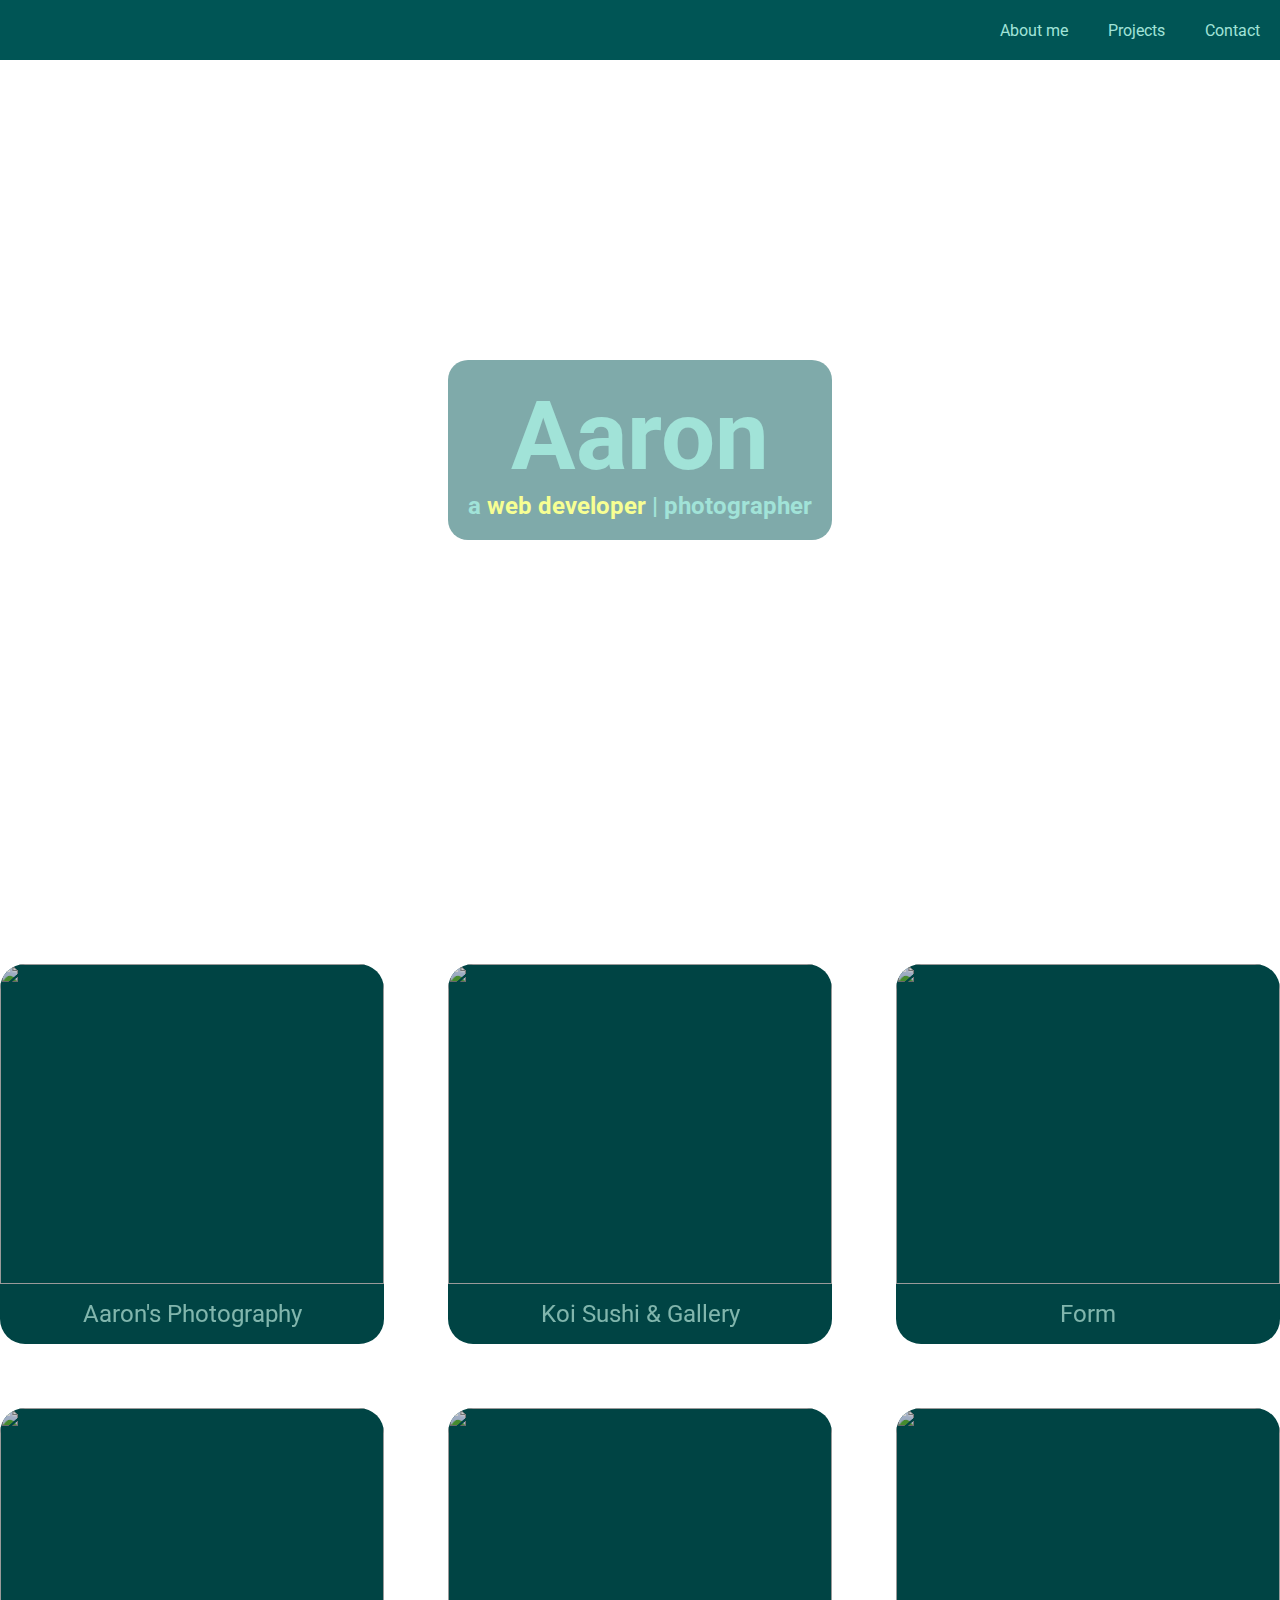
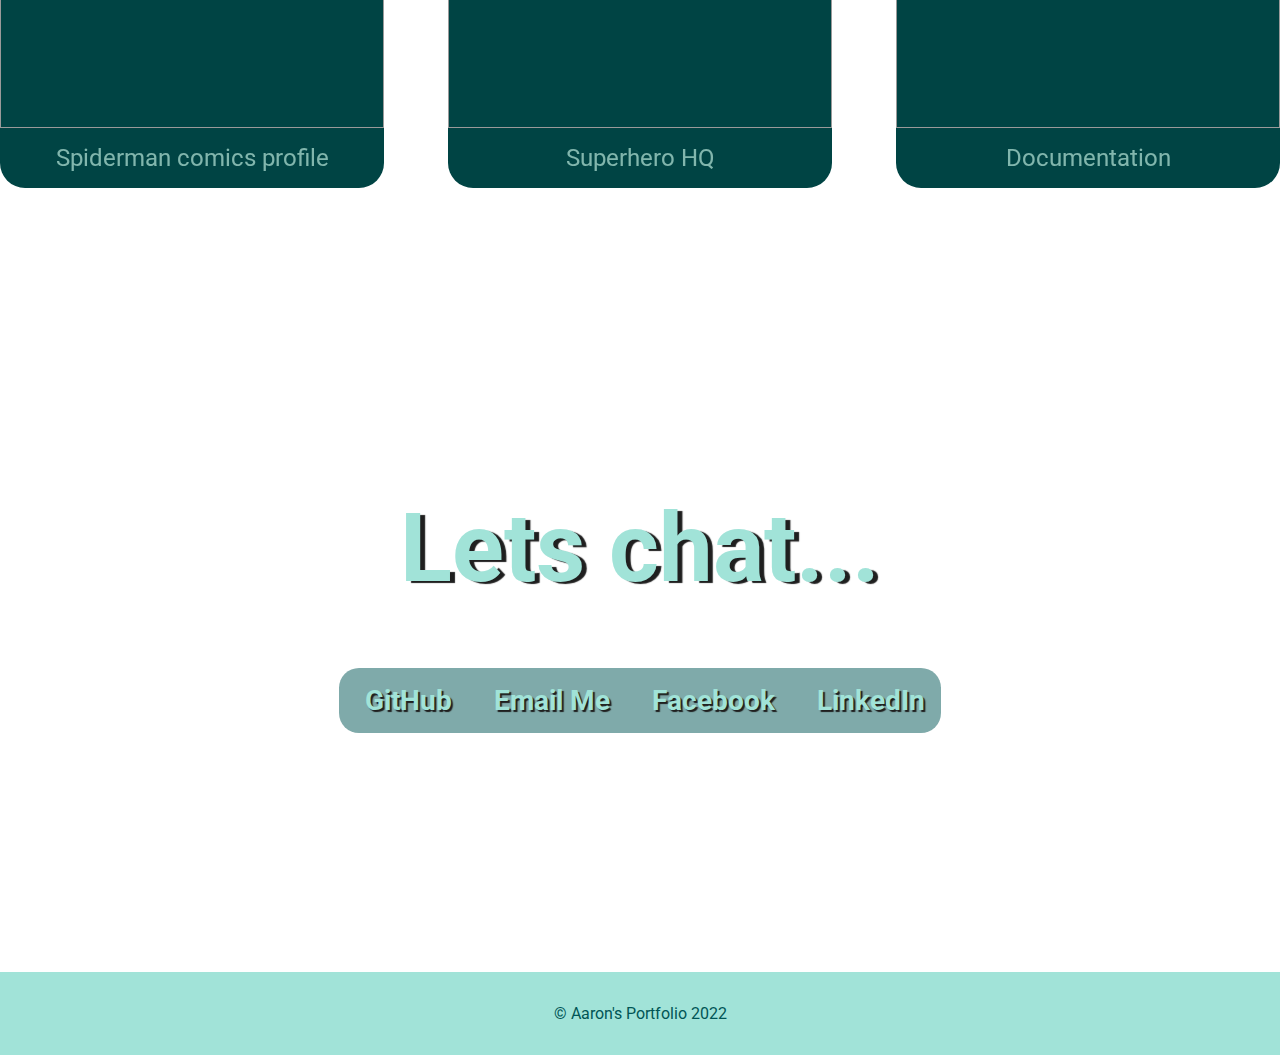
==== index.html @ 268b301d "updated porfolio project href from github" ====
<!DOCTYPE html>
<html>
  <head>
    <meta charset="utf-8" />
    <meta name="viewport" content="width=device-width, initial-scale=1.0">
    <script src="https://kit.fontawesome.com/6a82e1e8b1.js" crossorigin="anonymous"></script>
    <link rel="preconnect" href="https://fonts.googleapis.com">
<link rel="preconnect" href="https://fonts.gstatic.com" crossorigin>
<link href="https://fonts.googleapis.com/css2?family=Archivo:ital@0;1&family=Roboto:ital,wght@0,300;0,400;0,500;0,700;0,900;1,100;1,300;1,400;1,500;1,700&display=swap" rel="stylesheet">
    <link rel="stylesheet" type="text/css" href="css/styles.css"/>
    <title>Aaron's Portfolio</title>
  </head>
  <body>
  <nav id="navbar">
    <ul>
        <li><a class="nav-link" href="#welcome-section">About me</a></li>
        <li><a class="nav-link" href="#projects">Projects</a></li>
        <li><a class="nav-link" href="#contact">Contact</a></li>
    </ul>
  </nav>

    <main>
      <section id="welcome-section">
       <header id="myheader">
        <h1>Aaron</h1>
      <h2>a <span style="color:#F7FF93">web developer</span> | <a href="https://aaront028.github.io/atphotography" target="_blank">photographer</a></h2>
        </header>
      </section>
      
      <section id="projects" class="project-section">
        <div class="project-grid">

        <a href="https://aaront028.github.io/atphotography" target="_blank" class="project project-tile">
            <img class="project-image" src="https://aaront028.github.io/atphotography/images/simba2.webp" />
            <p class="project-title">Aaron's Photography</p>
            </a>
        
        <a href="https://aaront028.github.io/koisushigallery/" target="_blank" class="project project-tile">
            <img class="project-image" src="https://aaront028.github.io/koisushigallery/images/sushihero.webp" />
            <p class="project-title">Koi Sushi & Gallery</p>
            </a>

        <a href="https://aaront028.github.io/form/" target="_blank" class="project project-tile">
          <img class="project-image"src="https://images.unsplash.com/photo-1450101499163-c8848c66ca85?ixlib=rb-1.2.1&ixid=MnwxMjA3fDB8MHxwaG90by1wYWdlfHx8fGVufDB8fHx8&auto=format&fit=crop&w=870&q=80" />
          <p class="project-title">Form</p>
          </a>
  
        <a href="https://aaront028.github.io/spiderman/" target="_blank" class="project project-tile">
          <img class="project-image" src="https://images.unsplash.com/photo-1635805737707-575885ab0820?ixlib=rb-1.2.1&ixid=MnwxMjA3fDB8MHxwaG90by1wYWdlfHx8fGVufDB8fHx8&auto=format&fit=crop&w=387&q=80"/>
          <p class="project-title">Spiderman comics profile</p>
          </a>          

        <a href="https://aaront028.github.io/superherohq/" target="_blank" class="project project-tile">
          <img class="project-image" src="https://images.unsplash.com/photo-1531907700752-62799b2a3e84?ixlib=rb-1.2.1&ixid=MnwxMjA3fDB8MHxwaG90by1wYWdlfHx8fGVufDB8fHx8&auto=format&fit=crop&w=870&q=80" />
          <p class="project-title">Superhero HQ</p>    
          </a>
     
        <a href="https://aaront028.github.io/documentation/" target="_blank" class="project project-tile">
          <img class="project-image" src="https://images.unsplash.com/photo-1607706189992-eae578626c86?ixlib=rb-1.2.1&ixid=MnwxMjA3fDB8MHxwaG90by1wYWdlfHx8fGVufDB8fHx8&auto=format&fit=crop&w=870&q=80" />
          <p class="project-title">Documentation</p>   
          </a>

          </div>
      </section>
      <section id="contact">
        <div class="contact-title">
            <div class="chat">
            <h2>Lets chat...<h2>
            </div>
          <div class="social-media">
              <a id="profile-link" class="github" href="https://github.com/Aaront028" target="_blank">
              <i class="fa-brands fa-github">
              </i><h3>GitHub</h3>
              </a>
      <a class="emailme" href="mailto:info@aarontan.co.nz">
      <i class="fa-solid fa-at">  
          </i><h3>Email Me</h3>
        </a>
        <a class="facebook" href="https://www.facebook.com/aaron.tan.750983" target="_blank">
      <i class="fa-brands fa-facebook">
        </i><h3>Facebook</h3>
        </a>
         <a class="linkedin" href="https://www.linkedin.com/in/aaron-tan-036896151/">
            <i class="fa-brands fa-linkedin"></i>
            <h3>LinkedIn</h3>
        </a>
          </div>
          </div>
      </section>

      <footer>
        <p>
            &copy; Aaron's Portfolio 2022
    
        </p>
      </footer>
      </main>
    </body>
</html>
---- css/styles.css ----
* {
    margin: 0;
    padding: 0;
  }  

  
  :root {
    --main-light: #A1E3D8;
    --main-yellow: #F7FF93;
    --main-light-blue: #069A8E;
    --main-blue: #005555;
  }
  
  body {
    font-family: Roboto, "Sans serif";
  }

  /* Navigation styles */
  #navbar {
    position: fixed;
    background-color: var(--main-blue);
    height:60px;
    width:100%;
    z-index: 2;;
  }
  
  #navbar, ul {
    display: flex;
    justify-content: flex-end ;
    align-items: center;  
    margin:0;
  }

  #navbar > ul > li {
    padding: 20px ;
    list-style-type: none;
    margin:0;
  }
  
  a {
    /* font-size: 1rem; */
    text-decoration: none;
    color: var(--main-light) ;
    text-align: center;
  }

/* hover effect for navigation */
  li:hover{
    background-color: #069A8E;
  }
  
  /* Main title and background overlay  */

  h1 {
    font-size: 6rem;
  }
  

  #myheader {
    background-color: rgba(0, 85, 85, .5);
    padding: 20px;
    border-radius: 20px;
  }

/* Hero image of the main page */

  #welcome-section {
    background-attachment: fixed;
    background-image: url("https://images.unsplash.com/photo-1453928582365-b6ad33cbcf64?ixlib=rb-1.2.1&ixid=MnwxMjA3fDB8MHxwaG90by1wYWdlfHx8fGVufDB8fHx8&auto=format&fit=crop&w=873&q=80");
    background-size: cover;
    background-repeat: no-repeat;
    text-align: center;
    color: #A1E3D8;
    display:flex;
    flex-direction: column;
    align-items: center;
    justify-content: center;
    height: 100vh;
    overflow: auto; 
    width: auto;
  }

/* Porfolio grids with image */

.project-grid{
  
   display: grid;
   grid-template-columns: repeat(auto-fit, minmax(320px, 1fr));   justify-content: center;
   grid-gap: 4rem;
   width: 100%;
   max-width: 1280px;
   margin: 0 auto;
   padding-bottom: 4rem;
   padding-top: 4rem;
 }

.project-image {
    height: 320px;
    width: 100%;
    object-fit: cover;
}

.project-title {
    font-size: 1.5rem;
    padding: 1rem 0.5rem;
}
  
/* Adding border curves and hover effect to images */
img {
    border-top-left-radius: 25px;
    border-top-right-radius: 25px;
    display: block;
    width: 100%;
}

.project {
    border-radius: 25px;
    background-color: #005555;
    filter:brightness(80%);
}

.project:hover{
    filter:none;
  }

/* Contact section  */
  #contact {
    background-image: url("https://images.unsplash.com/photo-1604881988758-f76ad2f7aac1?ixlib=rb-1.2.1&ixid=MnwxMjA3fDB8MHxwaG90by1wYWdlfHx8fGVufDB8fHx8&auto=format&fit=crop&w=871&q=80");
    background-repeat: no-repeat;
    background-attachment: fixed;
    background-size: cover;;
    display:flex;
    flex-direction: column;
    width: auto;
    height: auto;
    align-items: center;
    text-align: center;
    padding:0 2rem;
  }

  .contact-title {
    display:flex;
    color: #A1E3D8; 
    flex-direction: column;
    align-items: center;
    justify-content: center;
    height: 80vh;
    text-align: center;
  }
  
  .chat {
    color: var(--main-light);
    display:block;
    text-align: center;
    font-size: 4rem;
    text-shadow:5px 2px 1px #1f1f1f;
    padding-bottom:0;
 }

  .social-media {
    display: flex;
    flex-direction: row; 
    justify-content: center;
    width: 100%;
    flex-wrap: wrap;
    margin-top: 4rem;
    max-width: 980px;
    background-color: rgba(0, 85, 85, .5);
    border-radius: 20px;
  }

  .social-media > a {
    font-size: 1.5rem;
    padding: 1rem;
  }

  i {
    padding-right: 10px;
  }

  .emailme, .facebook, .linkedin, .github {
    color: var(--main-light);
    display:flex;
    flex-direction: row;
    justify-content: center;
    padding-left: 2rem;
    padding-right: 2rem;
    text-shadow:2px 2px 1px #1f1f1f;
    cursor: pointer;
    margin-top: 0;
  }
  
  .emailme:hover, .facebook:hover, .linkedin:hover, .github:hover {
    transition: all 0.3s;
    cursor: pointer;
    transform: translateY(8px);
    color: var(--main-yellow);
  }
  
  footer {
    display: flex;
    justify-content: center;
    background-color: var(--main-light);
    width: auto;
    height:auto;
    padding:2rem;
  }

  footer > p {
      color: var(--main-blue);
  }
  
  @media screen and (max-width: 560px) {
    .social-media > a {
        font-size: 1.2rem;
        padding: .8rem;
        }
        
    .chat {
        display: block;
        padding-bottom: 20px;
        font-size: 3rem;
    }

    #welcome-section {
        height: 100vh;
        overflow: none;
    }
      
    footer > p {
      font-size: 1rem;
    }

    .projects-section {
      padding: 6rem 1rem;
    }

  }
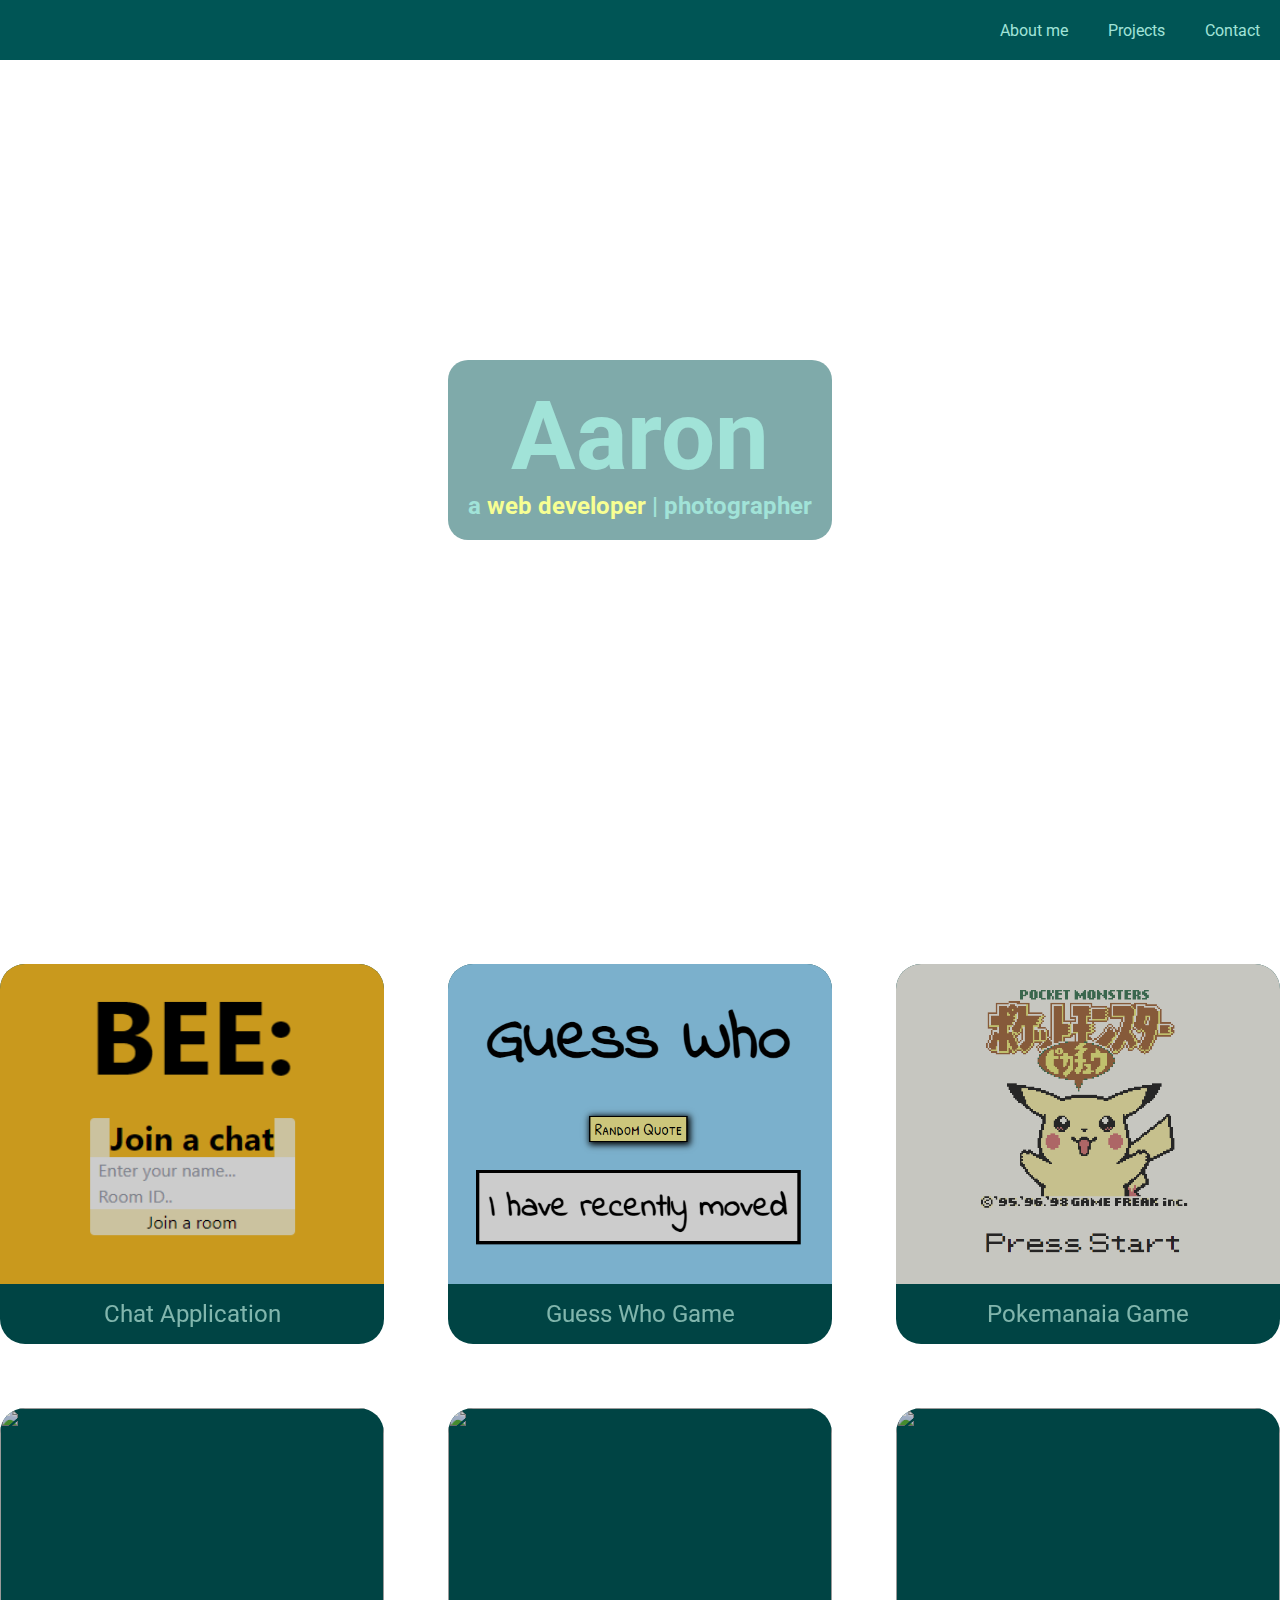
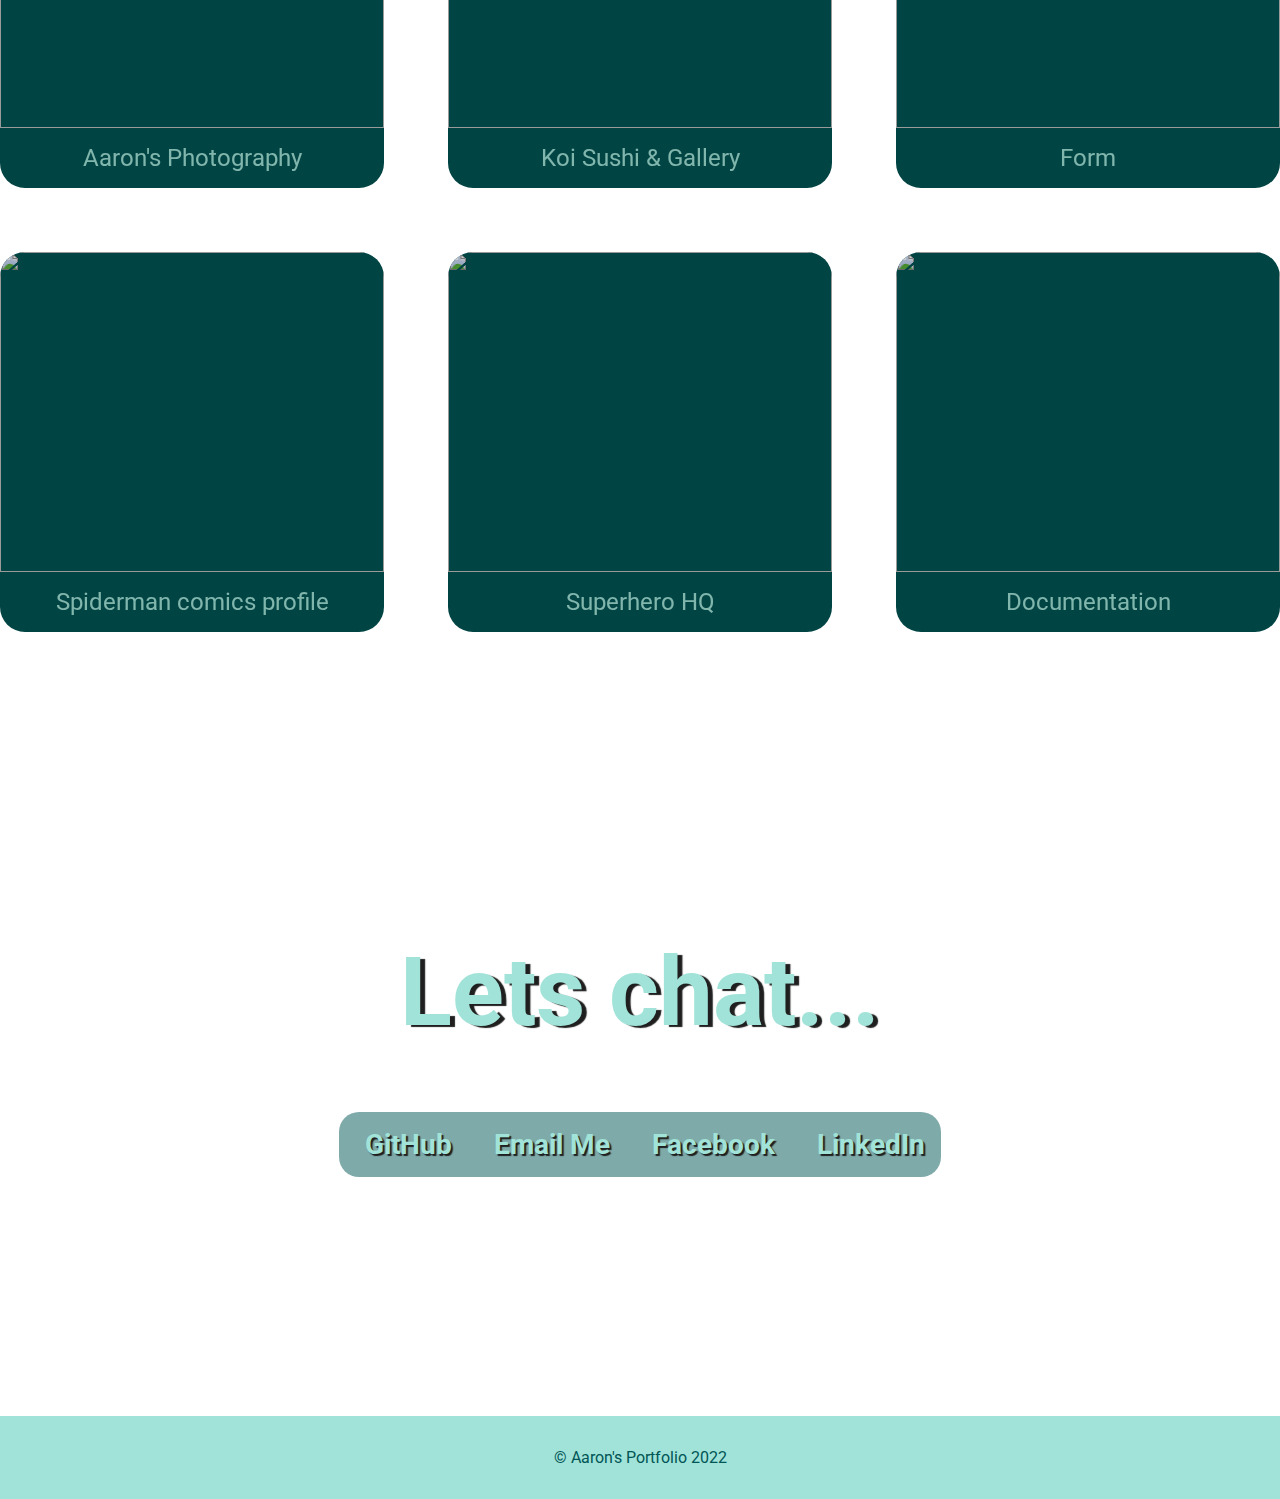
==== commit a5b4319a: "add three additional websites to portfolio" ====
--- a/index.html
+++ b/index.html
@@ -30,6 +30,19 @@
       <section id="projects" class="project-section">
         <div class="project-grid">
 
+          <a href="https://azzsocketchatapp.herokuapp.com/" target="_blank" class="project project-tile">
+            <img class="project-image" src="images/bee.png" />
+            <p class="project-title">Chat Application</p>   
+            </a>
+          <a href="https://guess-who-manaia-azz.herokuapp.com" target="_blank" class="project project-tile">
+            <img class="project-image" src="images/guesswhotitle.PNG" />
+            <p class="project-title">Guess Who Game</p>   
+            </a>
+          <a href="https://pokemanaia.herokuapp.com/" target="_blank" class="project project-tile">
+            <img class="project-image" src="images/pokemanaia.PNG" />
+            <p class="project-title">Pokemanaia Game</p>   
+            </a>
+
         <a href="https://aaront028.github.io/atphotography" target="_blank" class="project project-tile">
             <img class="project-image" src="https://aaront028.github.io/atphotography/images/simba2.webp" />
             <p class="project-title">Aaron's Photography</p>
@@ -59,6 +72,9 @@
           <img class="project-image" src="https://images.unsplash.com/photo-1607706189992-eae578626c86?ixlib=rb-1.2.1&ixid=MnwxMjA3fDB8MHxwaG90by1wYWdlfHx8fGVufDB8fHx8&auto=format&fit=crop&w=870&q=80" />
           <p class="project-title">Documentation</p>   
           </a>
+
+  
+          
 
           </div>
       </section>
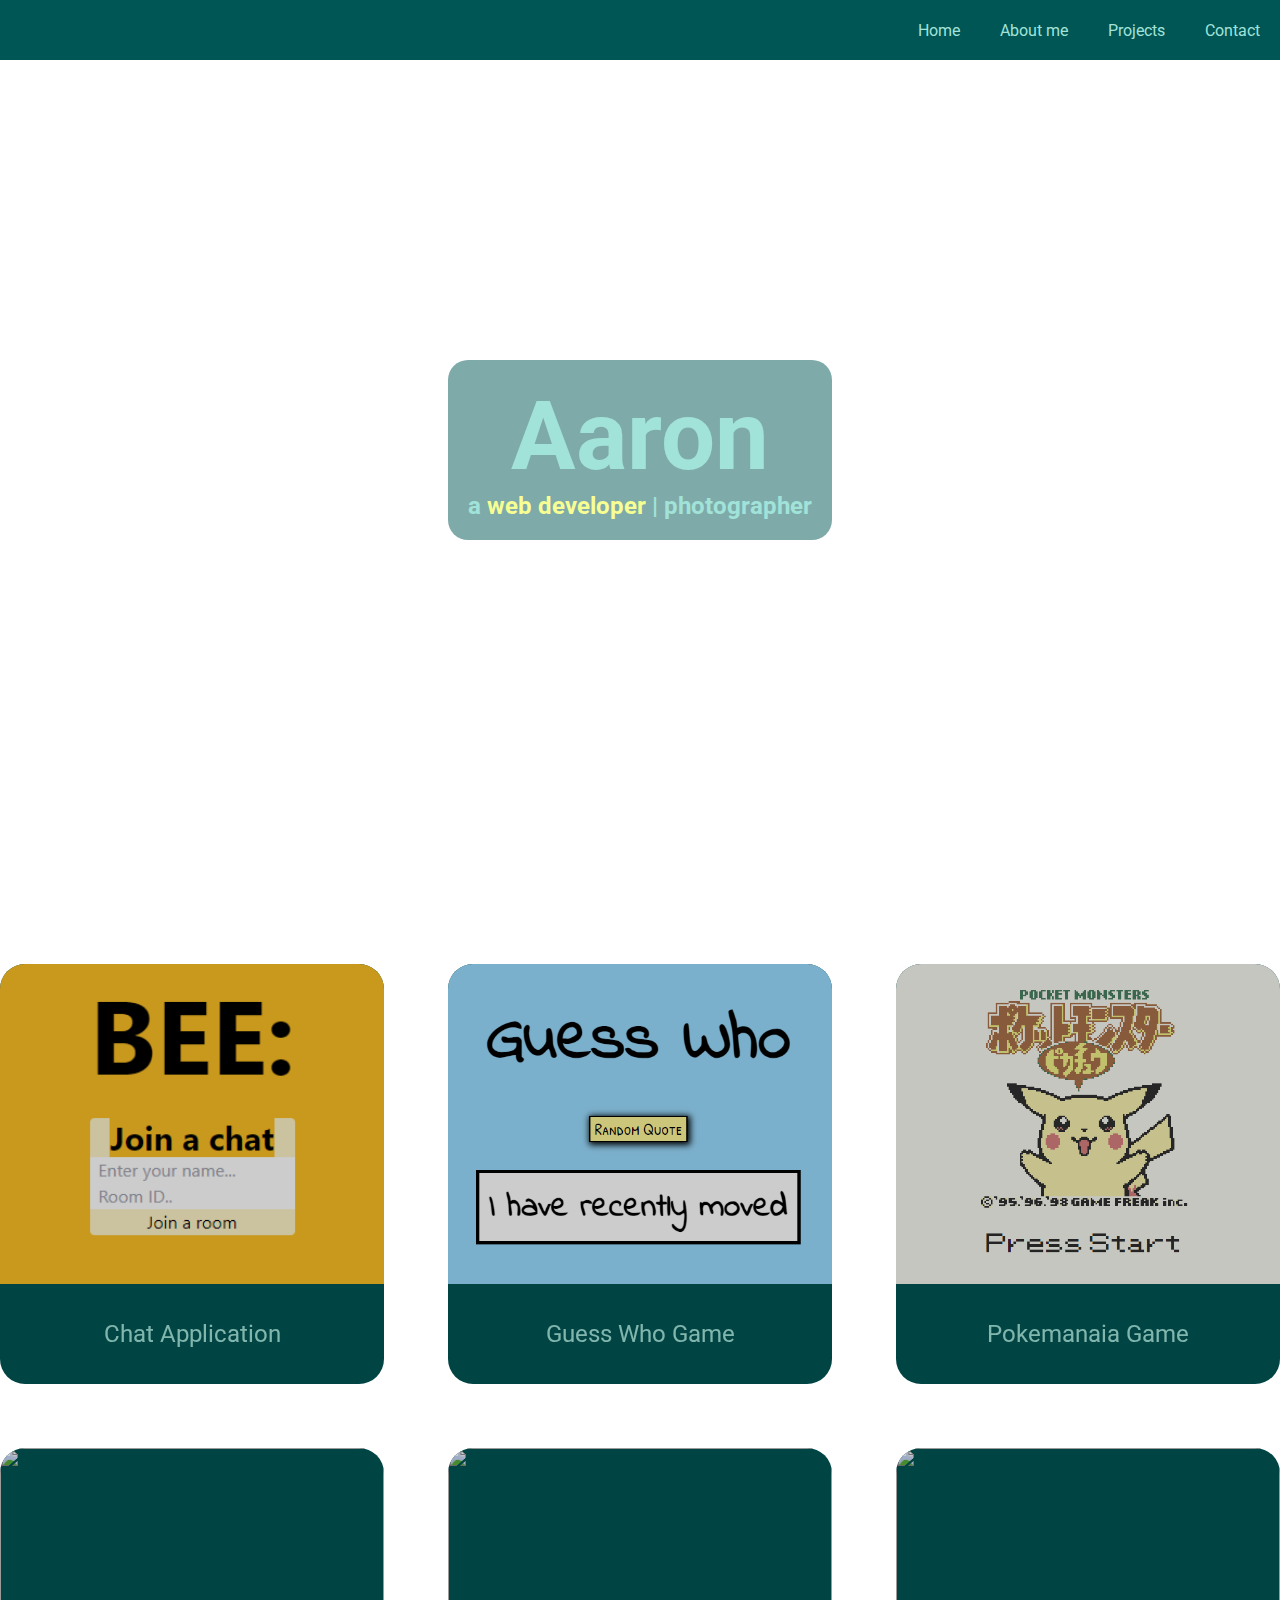
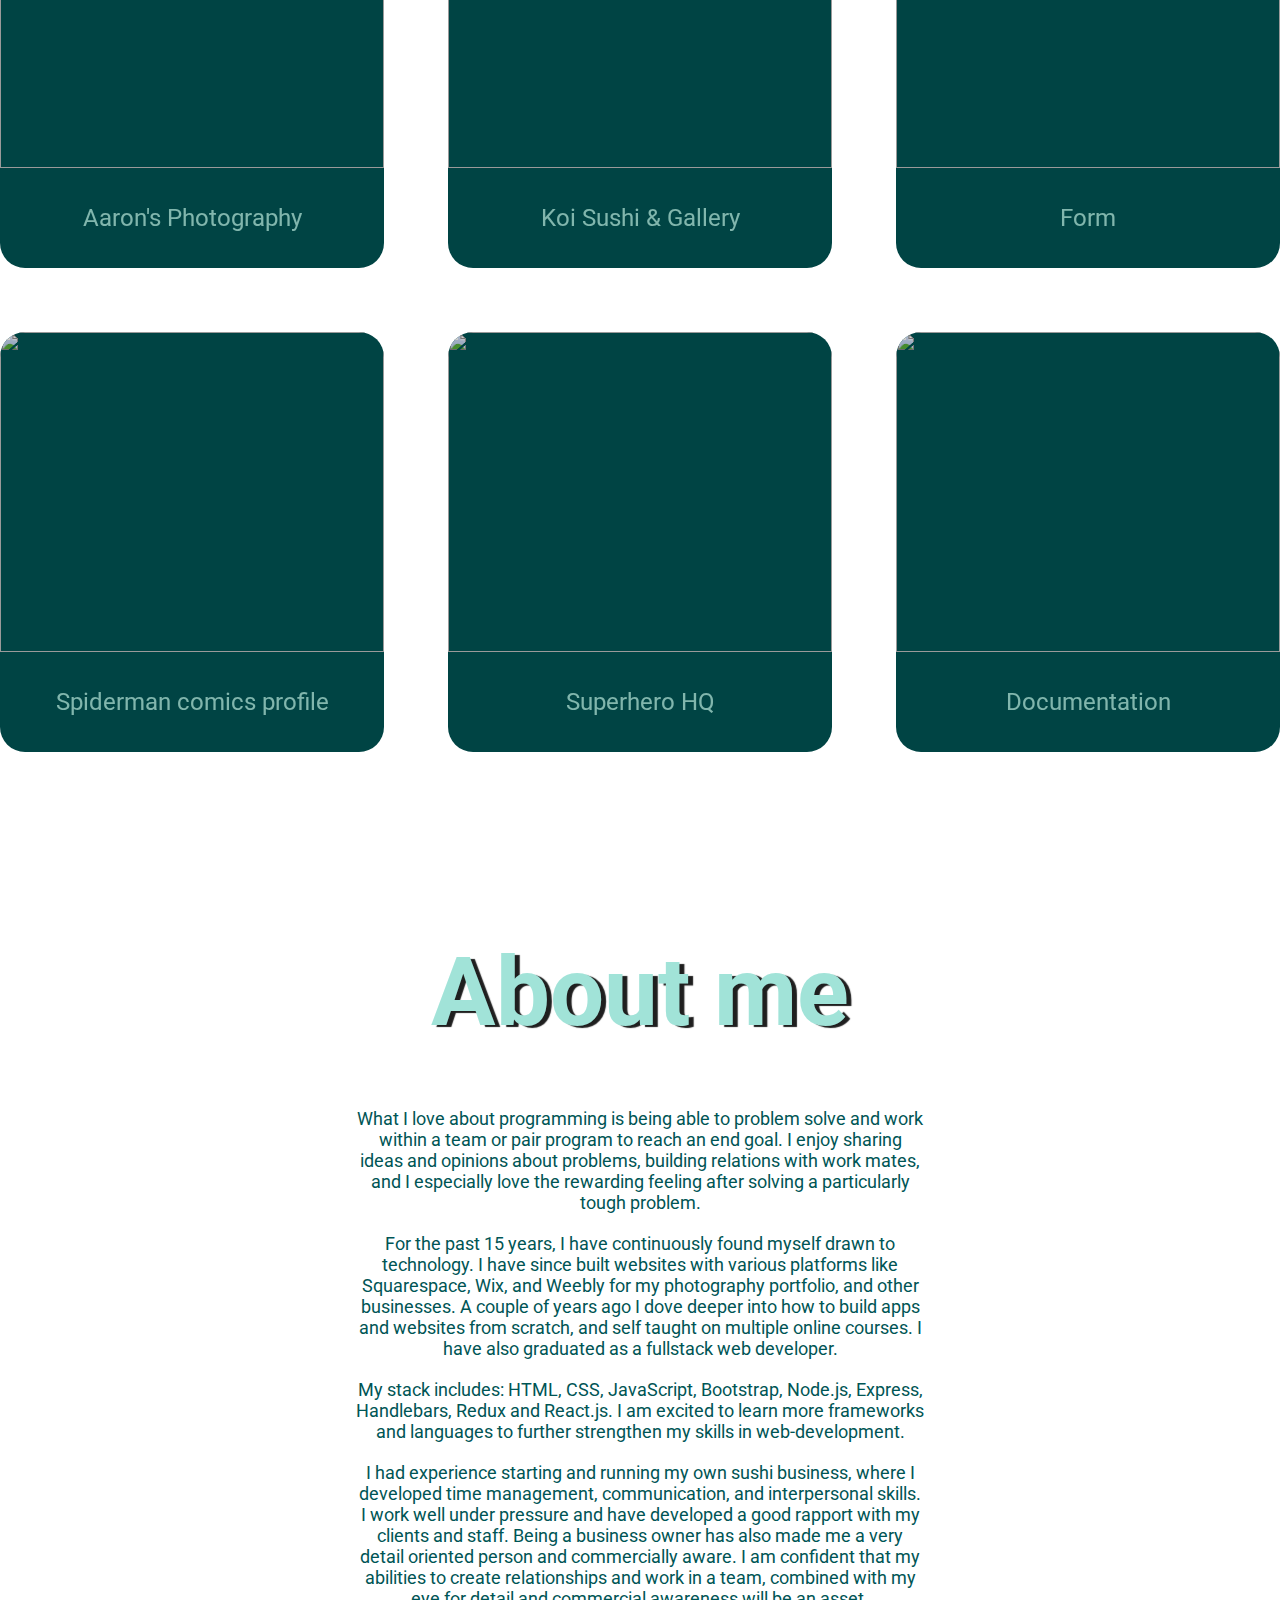
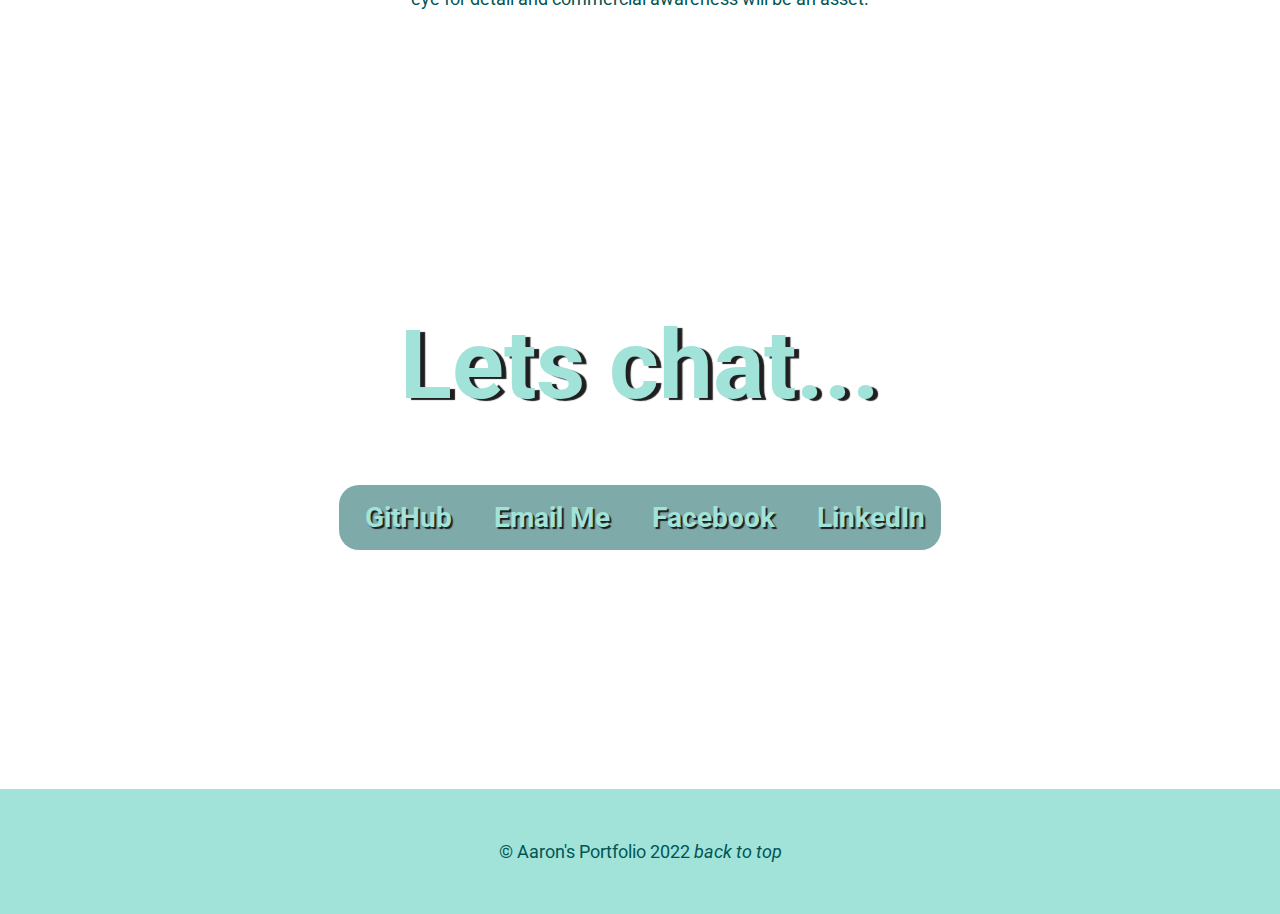
==== commit 5b02933f: "add about me section, centered and changed home link" ====
--- a/index.html
+++ b/index.html
@@ -13,7 +13,8 @@
   <body>
   <nav id="navbar">
     <ul>
-        <li><a class="nav-link" href="#welcome-section">About me</a></li>
+      <li><a class="nav-link" href="#welcome-section">Home</a></li>
+        <li><a class="nav-link" href="#aboutme">About me</a></li>
         <li><a class="nav-link" href="#projects">Projects</a></li>
         <li><a class="nav-link" href="#contact">Contact</a></li>
     </ul>
@@ -25,7 +26,10 @@
         <h1>Aaron</h1>
       <h2>a <span style="color:#F7FF93">web developer</span> | <a href="https://aaront028.github.io/atphotography" target="_blank">photographer</a></h2>
         </header>
+
+     
       </section>
+     
       
       <section id="projects" class="project-section">
         <div class="project-grid">
@@ -77,10 +81,48 @@
           
 
           </div>
+    
+        <p></p>
       </section>
+      <section id="aboutme">
+      <div class="chat">
+              
+        <h2 class="aboutme-title">About me<h2>
+        </div>
+      <div class="hidden">
+        <p>What I love about programming is being able to problem solve and work
+          within a team or pair program to reach an end goal. I enjoy sharing ideas and
+          opinions about problems, building relations with work mates, and I
+          especially love the rewarding feeling after solving a particularly tough
+          problem.</p>
+  
+        <p>For the past 15 years, I have continuously found myself drawn to technology.
+          I have since built websites with various platforms like Squarespace, Wix, and
+          Weebly for my photography portfolio, and other businesses. A couple of
+          years ago I dove deeper into how to build apps and websites from scratch,
+          and self taught on multiple online courses. I have also graduated as a fullstack
+          web developer.</p>
+  
+        <p>My stack includes: HTML, CSS, JavaScript, Bootstrap, Node.js, Express,
+          Handlebars, Redux and React.js. I am excited to learn more frameworks and
+          languages to further strengthen my skills in web-development.</p>
+  
+        <p>I had experience starting and running my own sushi business, where I
+          developed time management, communication, and interpersonal skills. I
+          work well under pressure and have developed a good rapport with my
+          clients and staff. Being a business owner has also made me a very detail
+          oriented person and commercially aware. I am confident that my abilities to
+          create relationships and work in a team, combined with my eye for detail
+          and commercial awareness will be an asset.</p>
+  
+    
+        </div>
+    </section>
       <section id="contact">
+      
         <div class="contact-title">
             <div class="chat">
+              
             <h2>Lets chat...<h2>
             </div>
           <div class="social-media">
@@ -107,7 +149,7 @@
       <footer>
         <p>
             &copy; Aaron's Portfolio 2022
-    
+            <em><a class="footerlink" href="#welcome-section">back to top</a></em>
         </p>
       </footer>
       </main>
--- a/css/styles.css
+++ b/css/styles.css
@@ -55,12 +55,35 @@
     font-size: 6rem;
   }
   
+  p {
+    margin: 20px;
+    font-size: large;
+  }
+  
+  .footerlink {
+    color: var(--main-blue);
+  }
+
+  .footerlink:hover {
+    text-decoration: underline;
+  }
 
   #myheader {
     background-color: rgba(0, 85, 85, .5);
     padding: 20px;
     border-radius: 20px;
   }
+
+.hidden {
+  display: block;
+    color: var(--main-blue);
+    background-color: rgba(255, 255, 255, .8);
+    padding: 20px;
+    border-radius: 20px;
+    margin: 20px 100px;
+    width: 50%;
+}
+
 
 /* Hero image of the main page */
 
@@ -123,8 +146,8 @@
     filter:none;
   }
 
-/* Contact section  */
-  #contact {
+/* Contact & About me section  */
+  #contact, #aboutme {
     background-image: url("https://images.unsplash.com/photo-1604881988758-f76ad2f7aac1?ixlib=rb-1.2.1&ixid=MnwxMjA3fDB8MHxwaG90by1wYWdlfHx8fGVufDB8fHx8&auto=format&fit=crop&w=871&q=80");
     background-repeat: no-repeat;
     background-attachment: fixed;
@@ -136,6 +159,10 @@
     align-items: center;
     text-align: center;
     padding:0 2rem;
+  }
+
+  .aboutme-title {
+    margin-top:100px;
   }
 
   .contact-title {
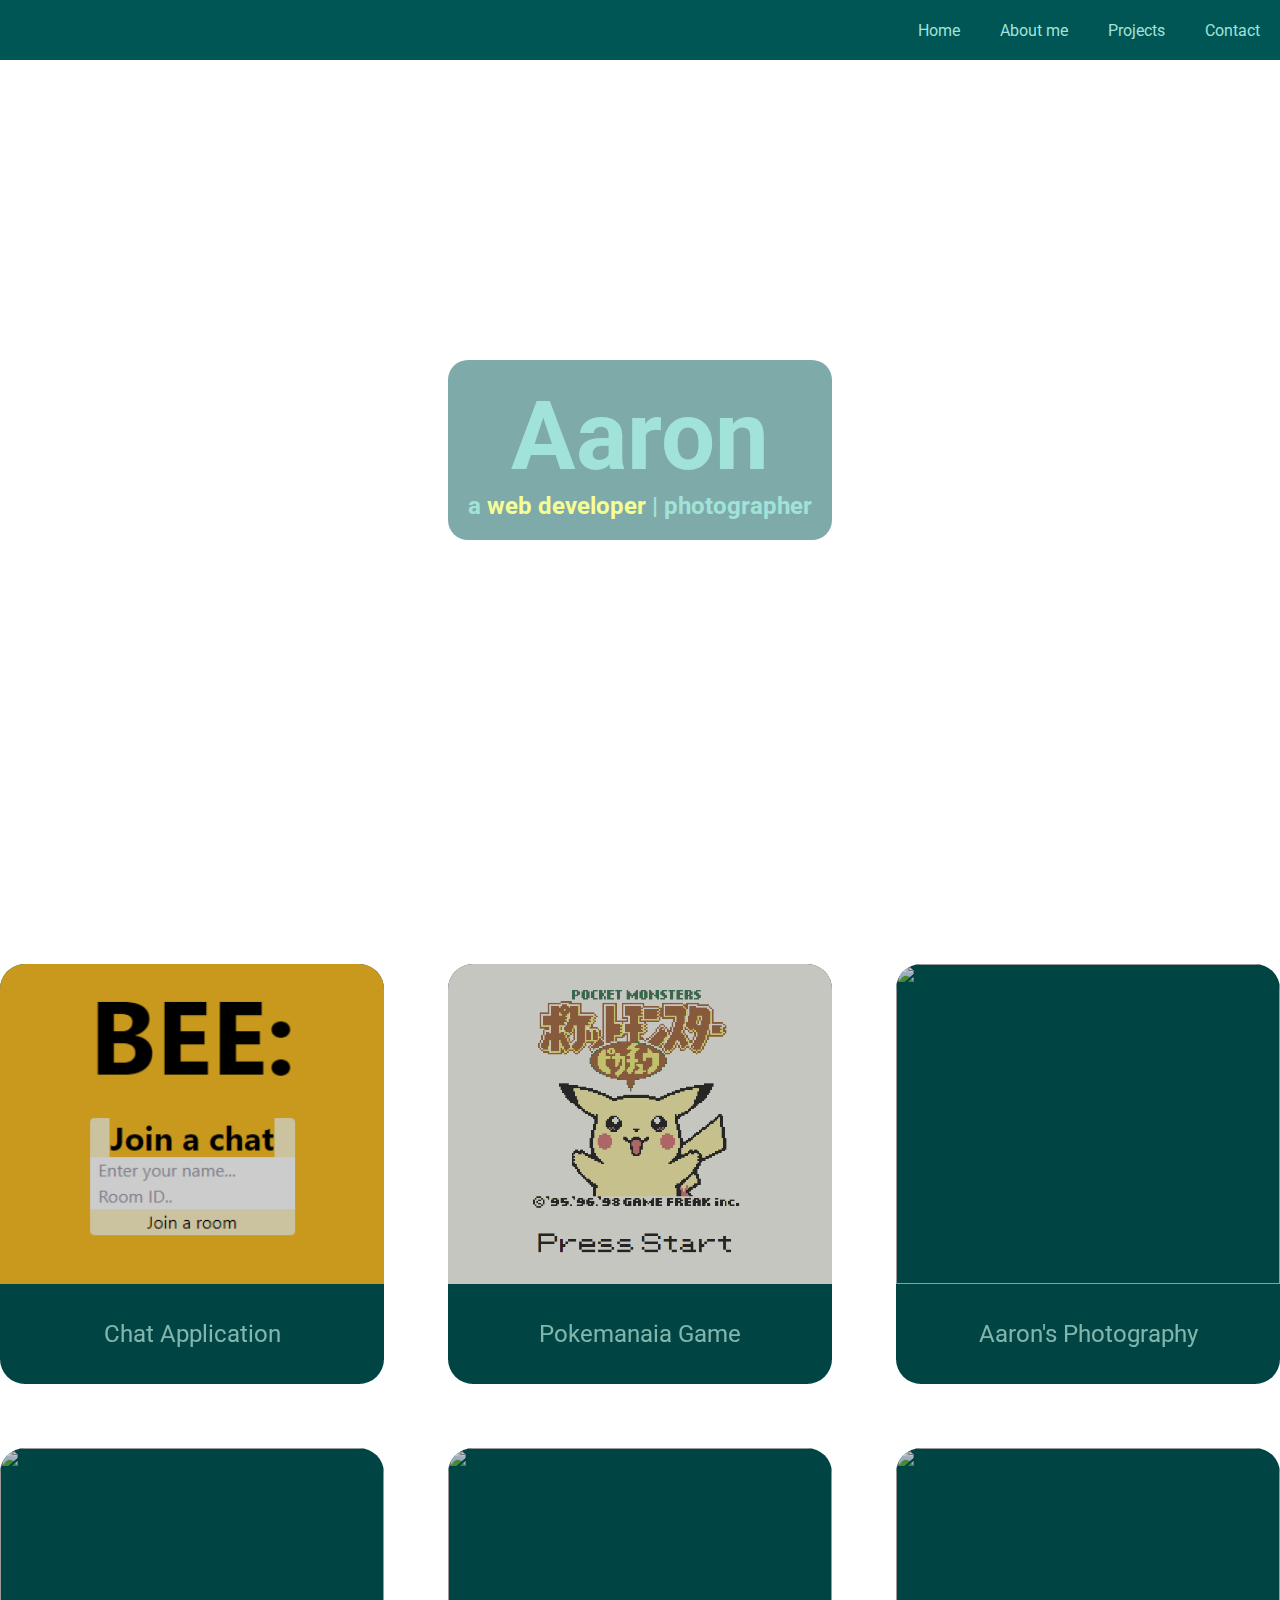
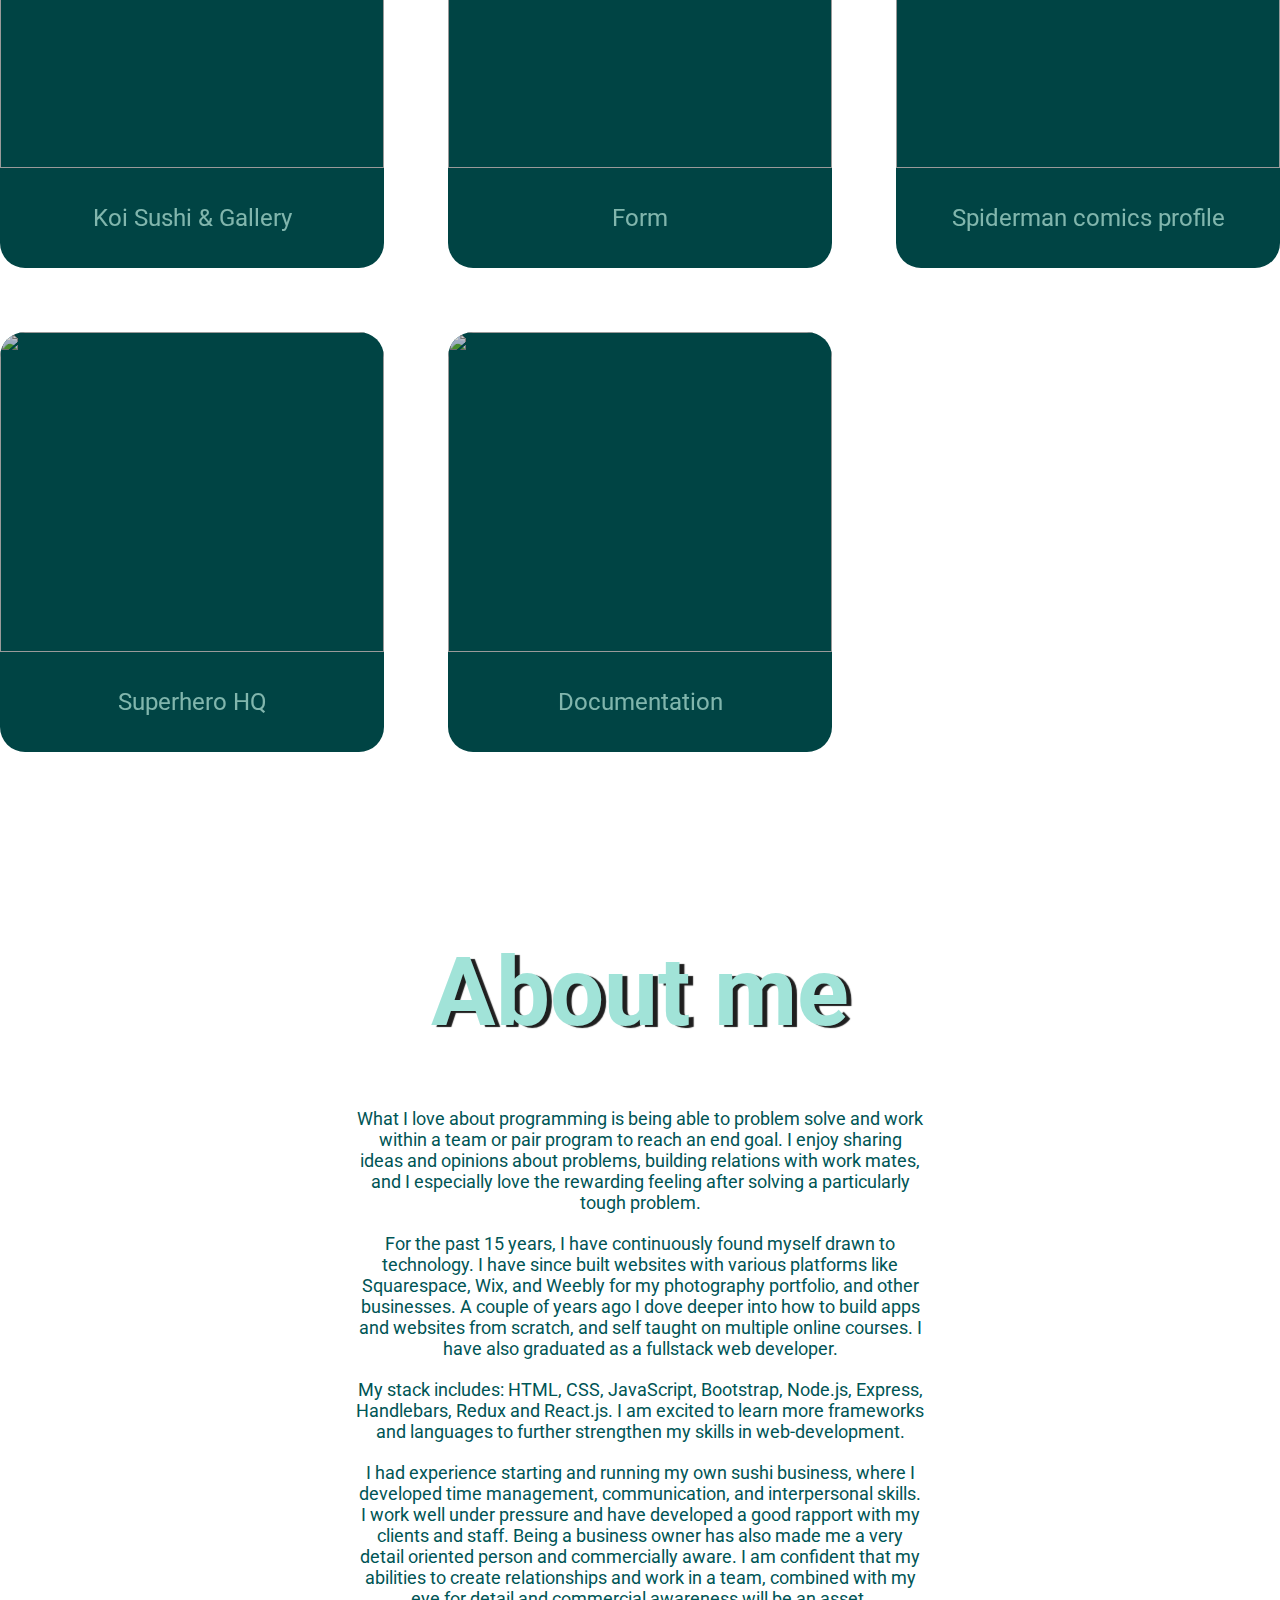
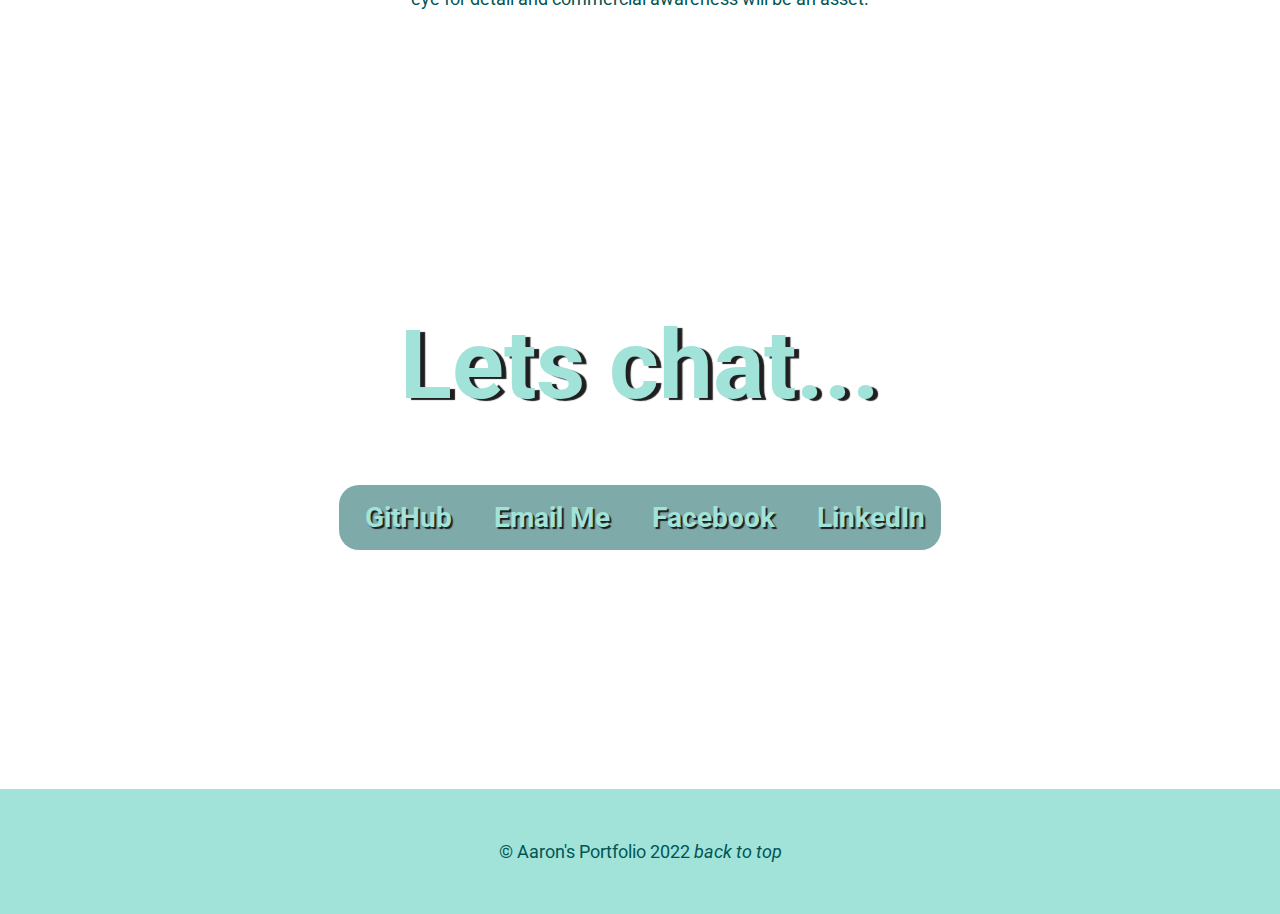
==== commit 96dbec8e: "remove guess who site" ====
--- a/index.html
+++ b/index.html
@@ -13,10 +13,10 @@
   <body>
   <nav id="navbar">
     <ul>
-      <li><a class="nav-link" href="#welcome-section">Home</a></li>
-        <li><a class="nav-link" href="#aboutme">About me</a></li>
-        <li><a class="nav-link" href="#projects">Projects</a></li>
-        <li><a class="nav-link" href="#contact">Contact</a></li>
+      <a class="nav-link" href="#welcome-section">Home</a>
+        <a class="nav-link" href="#aboutme">About me</a>
+        <a class="nav-link" href="#projects">Projects</a>
+        <a class="nav-link" href="#contact">Contact</a>
     </ul>
   </nav>
 
@@ -38,11 +38,11 @@
             <img class="project-image" src="images/bee.png" />
             <p class="project-title">Chat Application</p>   
             </a>
-          <a href="https://guess-who-manaia-azz.herokuapp.com" target="_blank" class="project project-tile">
+          <!-- <a href="http://192.9.160.186:3002/" target="_blank" class="project project-tile">
             <img class="project-image" src="images/guesswhotitle.PNG" />
             <p class="project-title">Guess Who Game</p>   
-            </a>
-          <a href="https://pokemanaia.herokuapp.com/" target="_blank" class="project project-tile">
+            </a> -->
+          <a href="https://pokemanaia-arise.herokuapp.com/" target="_blank" class="project project-tile">
             <img class="project-image" src="images/pokemanaia.PNG" />
             <p class="project-title">Pokemanaia Game</p>   
             </a>
--- a/css/styles.css
+++ b/css/styles.css
@@ -37,6 +37,7 @@
     margin:0;
   }
   
+  
   a {
     /* font-size: 1rem; */
     text-decoration: none;
@@ -44,11 +45,24 @@
     text-align: center;
   }
 
+  .nav-link {
+    padding: 20px ;
+    list-style-type: none;
+    margin:0;
+  }
+
+  .nav-link:hover {
+    background-color: #069A8E;
+    cursor:pointer;
+  }
+
 /* hover effect for navigation */
   li:hover{
     background-color: #069A8E;
-  }
-  
+    cursor:pointer;
+  }
+  
+
   /* Main title and background overlay  */
 
   h1 {
@@ -108,7 +122,8 @@
 .project-grid{
   
    display: grid;
-   grid-template-columns: repeat(auto-fit, minmax(320px, 1fr));   justify-content: center;
+   grid-template-columns: repeat(auto-fit, minmax(320px, 1fr));   
+   justify-content: center;
    grid-gap: 4rem;
    width: 100%;
    max-width: 1280px;
@@ -238,6 +253,13 @@
   }
   
   @media screen and (max-width: 560px) {
+
+    .hidden {
+        padding: 5px;
+        border-radius: 20px;
+        margin: 20px 100px;
+        width: 80vw;
+    }
     .social-media > a {
         font-size: 1.2rem;
         padding: .8rem;
